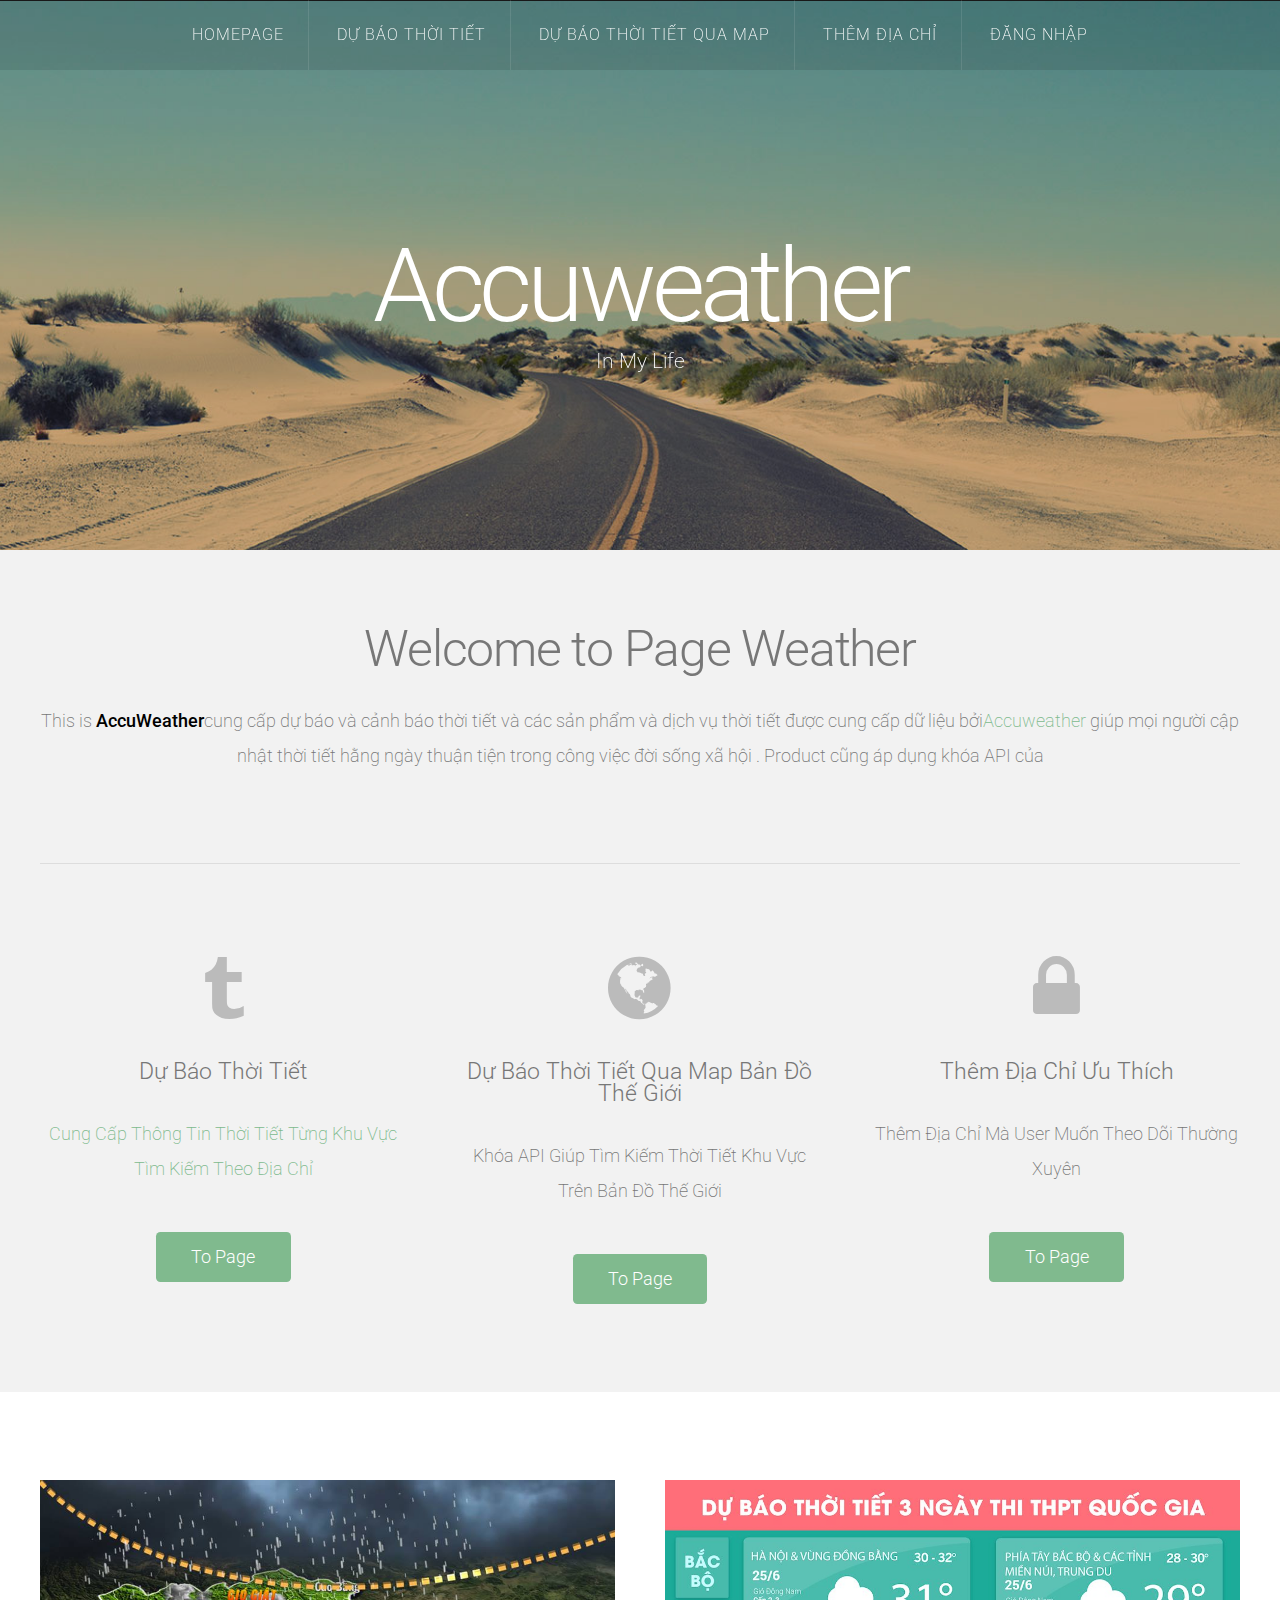
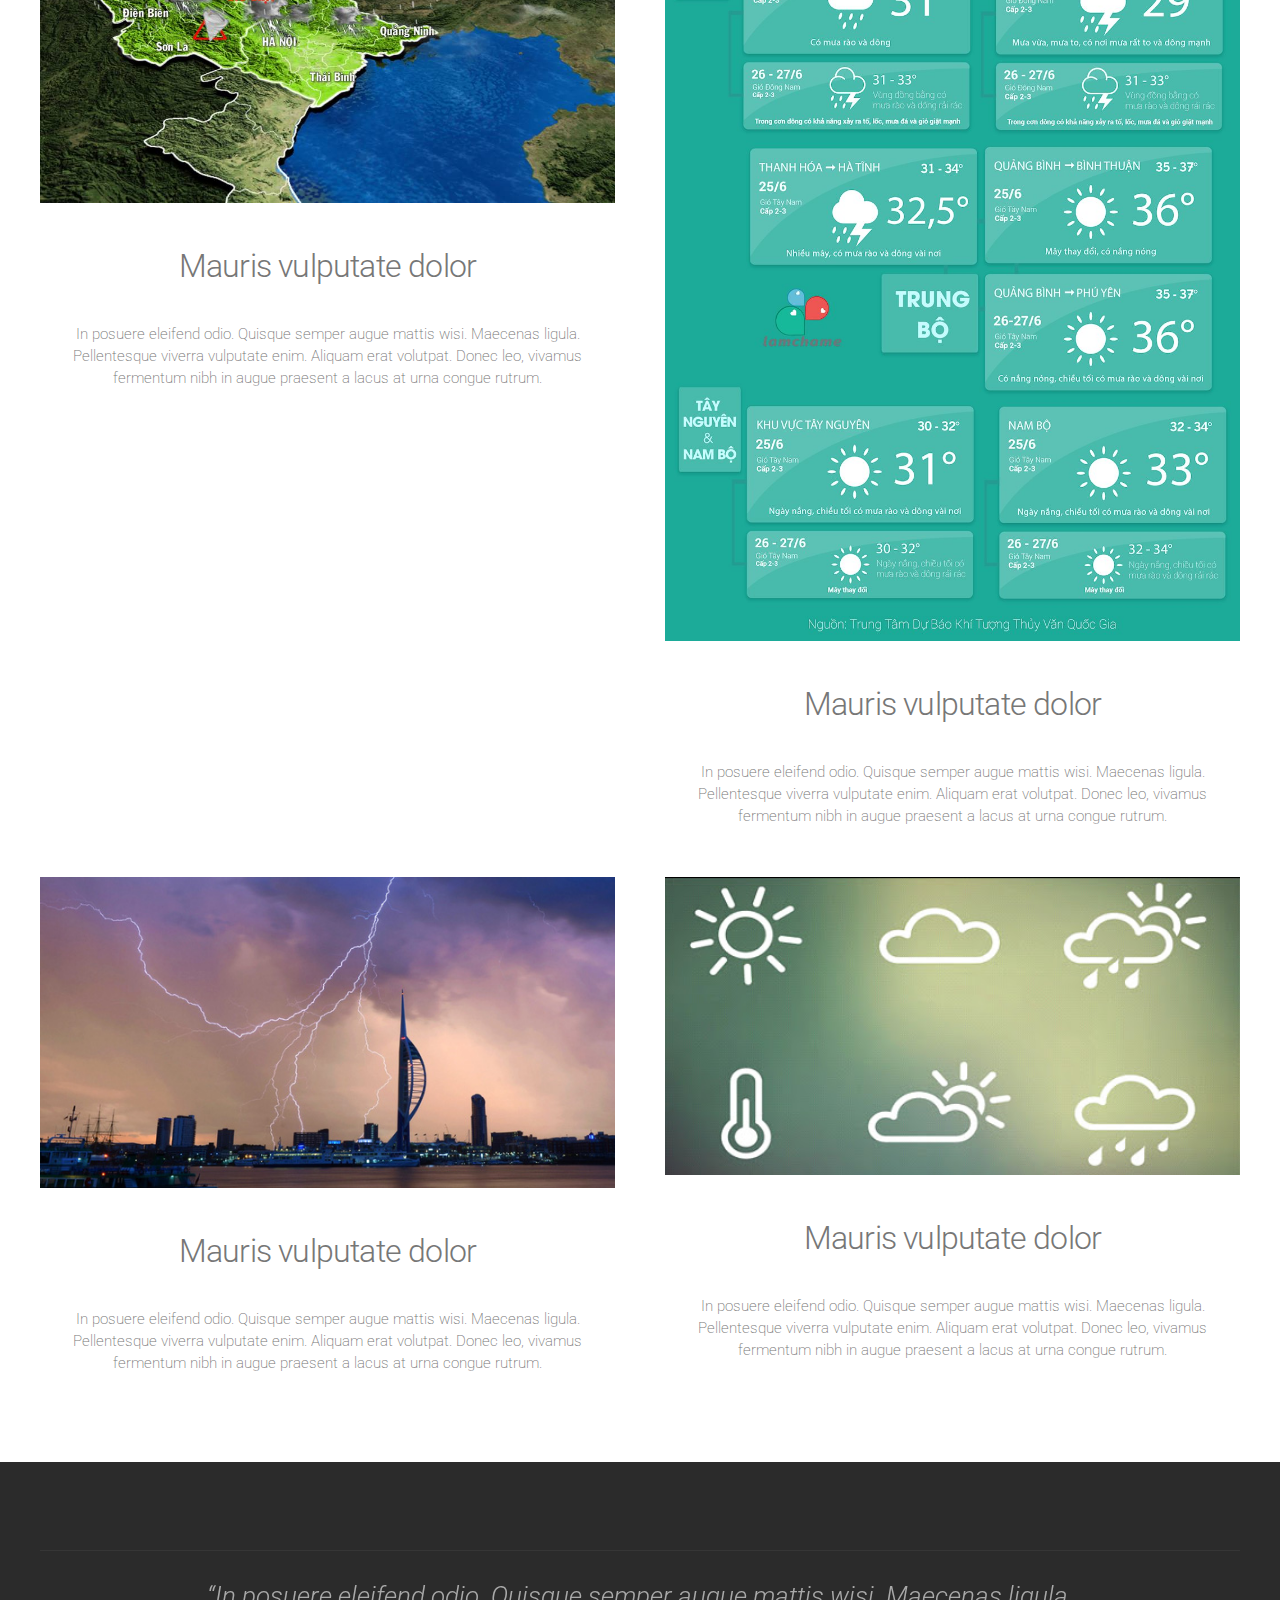
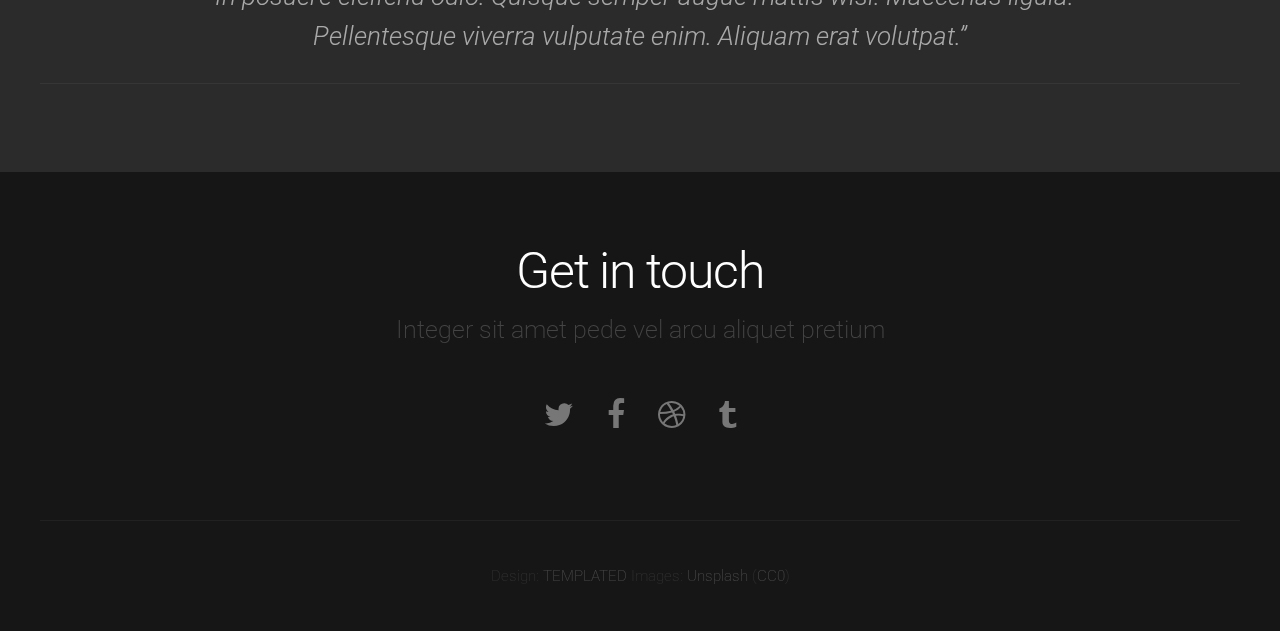
==== index.html @ 0fc31bc3 "first" ====
<!DOCTYPE HTML>
<!--
	Linear by TEMPLATED
    templated.co @templatedco
    Released for free under the Creative Commons Attribution 3.0 license (templated.co/license)
-->
<html>
	<head>
		<title>Linear by TEMPLATED</title>
		<meta http-equiv="content-type" content="text/html; charset=utf-8" />
		<meta name="description" content="" />
		<meta name="keywords" content="" />
		<link href='http://fonts.googleapis.com/css?family=Roboto:400,100,300,700,500,900' rel='stylesheet' type='text/css'>
		<script src="http://ajax.googleapis.com/ajax/libs/jquery/1.11.0/jquery.min.js"></script>
		<script src="js/skel.min.js"></script>
		<script src="js/skel-panels.min.js"></script>
		<script src="js/init.js"></script>
		<noscript>
			<link rel="stylesheet" href="css/skel-noscript.css" />
			<link rel="stylesheet" href="css/style.css" />
			<link rel="stylesheet" href="css/style-desktop.css" />
		</noscript>
	</head>
	<body class="homepage">

	<!-- Header -->
		<div id="header">
			<div id="nav-wrapper"> 
				<!-- Nav -->
				<nav id="nav">
					<ul>
						<li class="active"><a href="index.html">Homepage</a></li>
						<li><a href="NietDoHienTai.html">Dự Báo Thời Tiết</a></li>
						<li><a href="Map.html">Dự Báo Thời Tiết Qua Map</a></li>
						<li><a href="left-sidebar.html">Thêm Địa Chỉ</a></li>
						<li><a href="no-sidebar.html">Đăng Nhập</a></li>
					</ul>
				</nav>
			</div>
			<div class="container"> 
				
				<!-- Logo -->
				<div id="logo">
					<h1><a href="#">Accuweather</a></h1>
					<span class="tag">In My Life</span>
				</div>
			</div>
		</div>

	<!-- Featured -->
		<div id="featured">
			<div class="container">
				<header>
					<h2>Welcome to Page Weather</h2>
				</header>
				<p>This is <strong>AccuWeather</strong>cung cấp dự báo và cảnh báo thời tiết và các sản phẩm và dịch vụ thời tiết được cung cấp dữ liệu bởi<a href="https://www.accuweather.com/" target="_blank">Accuweather</a> giúp mọi người cập nhật thời tiết hằng ngày thuận tiện trong công việc đời sống xã hội . Product cũng áp dụng khóa API của <a href="https://openweathermap.org/" target="_blank"></p>
				<hr />
				<div class="row">
					<section class="4u">
						<span class="pennant"><span class="fa fa-tumblr"></span></span>
						<h3>Dự Báo Thời Tiết</h3>
						<p>Cung Cấp Thông Tin Thời Tiết Từng Khu Vực Tìm Kiếm Theo Địa Chỉ</p>
						<a href="#" class="button button-style1">To Page</a>
					</section>
					<section class="4u">
						<span class="pennant"><span class="fa fa-globe"></span></span>
						<h3>Dự Báo Thời Tiết Qua Map Bản Đồ Thế Giới</h3>
						<p>Khóa API Giúp Tìm Kiếm Thời Tiết Khu Vực Trên Bản Đồ Thế Giới</p>
						<a href="#" class="button button-style1">To Page</a>
					</section>
					<section class="4u">
						<span class="pennant"><span class="fa fa-lock"></span></span>
						<h3>Thêm Địa Chỉ Ưu Thích</h3>
						<p>Thêm Địa Chỉ Mà User Muốn Theo Dõi Thường Xuyên</p>
						<a href="#" class="button button-style1">To Page</a>
					</section>
				</div>
			</div>
		</div>

	<!-- Main -->
		<div id="main">
			<div id="content" class="container">

				<div class="row">
					<section class="6u">
						<a href="#" class="image full"><img src="images/6266_thoi_tiet.jpg" alt=""></a>
						<header>
							<h2>Mauris vulputate dolor</h2>
						</header>
						<p>In posuere eleifend odio. Quisque semper augue mattis wisi. Maecenas ligula. Pellentesque viverra vulputate enim. Aliquam erat volutpat. Donec leo, vivamus fermentum nibh in augue praesent a lacus at urna congue rutrum.</p>
					</section>				
					<section class="6u">
						<a href="#" class="image full"><img src="images/file-design-01(1).png" alt=""></a>
						<header>
							<h2>Mauris vulputate dolor</h2>
						</header>
						<p>In posuere eleifend odio. Quisque semper augue mattis wisi. Maecenas ligula. Pellentesque viverra vulputate enim. Aliquam erat volutpat. Donec leo, vivamus fermentum nibh in augue praesent a lacus at urna congue rutrum.</p>
					</section>				
				</div>

				<div class="row">
					<section class="6u">
						<a href="#" class="image full"><img src="images/set-1504670239339.jpg" alt=""></a>
						<header>
							<h2>Mauris vulputate dolor</h2>
						</header>
						<p>In posuere eleifend odio. Quisque semper augue mattis wisi. Maecenas ligula. Pellentesque viverra vulputate enim. Aliquam erat volutpat. Donec leo, vivamus fermentum nibh in augue praesent a lacus at urna congue rutrum.</p>
					</section>				
					<section class="6u">
						<a href="#" class="image full"><img src="images/unnamed.jpg" alt=""></a>
						<header>
							<h2>Mauris vulputate dolor</h2>
						</header>
						<p>In posuere eleifend odio. Quisque semper augue mattis wisi. Maecenas ligula. Pellentesque viverra vulputate enim. Aliquam erat volutpat. Donec leo, vivamus fermentum nibh in augue praesent a lacus at urna congue rutrum.</p>
					</section>				
				</div>
			
			</div>
		</div>

	<!-- Tweet -->
		<div id="tweet">
			<div class="container">
				<section>
					<blockquote>&ldquo;In posuere eleifend odio. Quisque semper augue mattis wisi. Maecenas ligula. Pellentesque viverra vulputate enim. Aliquam erat volutpat.&rdquo;</blockquote>
				</section>
			</div>
		</div>

	<!-- Footer -->
		<div id="footer">
			<div class="container">
				<section>
					<header>
						<h2>Get in touch</h2>
						<span class="byline">Integer sit amet pede vel arcu aliquet pretium</span>
					</header>
					<ul class="contact">
						<li><a href="#" class="fa fa-twitter"><span>Twitter</span></a></li>
						<li class="active"><a href="#" class="fa fa-facebook"><span>Facebook</span></a></li>
						<li><a href="#" class="fa fa-dribbble"><span>Pinterest</span></a></li>
						<li><a href="#" class="fa fa-tumblr"><span>Google+</span></a></li>
					</ul>
				</section>
			</div>
		</div>

	<!-- Copyright -->
		<div id="copyright">
			<div class="container">
				Design: <a href="http://templated.co">TEMPLATED</a> Images: <a href="http://unsplash.com">Unsplash</a> (<a href="http://unsplash.com/cc0">CC0</a>)
			</div>
		</div>

	</body>
</html>
---- css/skel-noscript.css ----
/* Resets (http://meyerweb.com/eric/tools/css/reset/ | v2.0 | 20110126 | License: none (public domain)) */

	html,body,div,span,applet,object,iframe,h1,h2,h3,h4,h5,h6,p,blockquote,pre,a,abbr,acronym,address,big,cite,code,del,dfn,em,img,ins,kbd,q,s,samp,small,strike,strong,sub,sup,tt,var,b,u,i,center,dl,dt,dd,ol,ul,li,fieldset,form,label,legend,table,caption,tbody,tfoot,thead,tr,th,td,article,aside,canvas,details,embed,figure,figcaption,footer,header,hgroup,menu,nav,output,ruby,section,summary,time,mark,audio,video{margin:0;padding:0;border:0;font-size:100%;font:inherit;vertical-align:baseline;}article,aside,details,figcaption,figure,footer,header,hgroup,menu,nav,section{display:block;}body{line-height:1;}ol,ul{list-style:none;}blockquote,q{quotes:none;}blockquote:before,blockquote:after,q:before,q:after{content:'';content:none;}table{border-collapse:collapse;border-spacing:0;}body{-webkit-text-size-adjust:none}

/* Box Model */

	*, *:before, *:after {
		-moz-box-sizing: border-box;
		-webkit-box-sizing: border-box;
		-o-box-sizing: border-box;
		-ms-box-sizing: border-box;
		box-sizing: border-box;
	}

/* Container */

	body {
		min-width: 1200px;
	}

	.container {
		width: 1200px;
		margin-left: auto;
		margin-right: auto;
	}

	/* Modifiers */
	
		.container.small {
			width: 900px;
		}

		.container.big {
			width: 100%;
			max-width: 1500px;
			min-width: 1200px;
		}

/* Grid */

	/* Cells */

		.\31 2u { width: 100% }
		.\31 1u { width: 91.6666666667% }
		.\31 0u { width: 83.3333333333% }
		.\39 u { width: 75% }
		.\38 u { width: 66.6666666667% }
		.\37 u { width: 58.3333333333% }
		.\36 u { width: 50% }
		.\35 u { width: 41.6666666667% }
		.\34 u { width: 33.3333333333% }
		.\33 u { width: 25% }
		.\32 u { width: 16.6666666667% }
		.\31 u { width: 8.3333333333% }
		.\-11u { margin-left: 91.6666666667% }
		.\-10u { margin-left: 83.3333333333% }
		.\-9u { margin-left: 75% }
		.\-8u { margin-left: 66.6666666667% }
		.\-7u { margin-left: 58.3333333333% }
		.\-6u { margin-left: 50% }
		.\-5u { margin-left: 41.6666666667% }
		.\-4u { margin-left: 33.3333333333% }
		.\-3u { margin-left: 25% }
		.\-2u { margin-left: 16.6666666667% }
		.\-1u { margin-left: 8.3333333333% }

		.row > * {
			padding: 50px 0 0 50px;
			float: left;
			-moz-box-sizing: border-box;
			-webkit-box-sizing: border-box;
			-o-box-sizing: border-box;
			-ms-box-sizing: border-box;
			box-sizing: border-box;
		}

		.row + .row > * {
			padding-top: 50px;
		}

		.row {
			margin-left: -50px;
		}

	/* Rows */

		.row:after {
			content: '';
			display: block;
			clear: both;
			height: 0;
		}

		.row:first-child > * {
			padding-top: 0;
		}

		.row > * {
			padding-top: 0;
		}

		/* Modifiers */

			/* Flush */

				.row.flush {
					margin-left: 0;
				}

				.row.flush > * {
					padding: 0 !important;
				}

			/* Quarter */

				.row.quarter > * {
					padding: 12.5px 0 0 12.5px;
				}

				.row.quarter + .row.quarter > * {
					padding-top: 12.5px;
				}

				.row.quarter {
					margin-left: -12.5px;
				}

			/* Half */

				.row.half > * {
					padding: 25px 0 0 25px;
				}

				.row.half + .row.half > * {
					padding-top: 25px;
				}

				.row.half {
					margin-left: -25px;
				}

			/* One and (a) Half */

				.row.oneandhalf > * {
					padding: 75px 0 0 75px;
				}

				.row.oneandhalf + .row.oneandhalf > * {
					padding-top: 75px;
				}

				.row.oneandhalf {
					margin-left: -75px;
				}

			/* Double */

				.row.double > * {
					padding: 100px 0 0 100px;
				}

				.row.double + .row.double > * {
					padding-top: 100px;
				}

				.row.double {
					margin-left: -100px;
				}
---- css/style.css ----
/*
	Linear by TEMPLATED
    templated.co @templatedco
    Released for free under the Creative Commons Attribution 3.0 license (templated.co/license)
*/

@charset 'UTF-8';

@font-face{font-family:'FontAwesome';src:url('font/fontawesome-webfont.eot?v=4.0.1');src:url('font/fontawesome-webfont.eot?#iefix&v=4.0.1') format('embedded-opentype'),url('font/fontawesome-webfont.woff?v=4.0.1') format('woff'),url('font/fontawesome-webfont.ttf?v=4.0.1') format('truetype'),url('font/fontawesome-webfont.svg?v=4.0.1#fontawesomeregular') format('svg');font-weight:normal;font-style:normal}

/*********************************************************************************/
/* Basic                                                                         */
/*********************************************************************************/

	body
	{
		margin: 0;
		padding: 0;
		background: #161616;
	}

	body,input,textarea,select
	{
		font-family: 'Roboto', sans-serif;
		font-size: 11pt;
		font-weight: 200;
		line-height: 1.5em;
		color: #777;
	}

	h1,h2,h3,h4,h5,h6
	{
		font-weight: 300;
		color: #777;
	}
	
		h2
		{
			letter-spacing: -0.025em;
		}
	
		h1 a, h2 a, h3 a, h4 a, h5 a, h6 a
		{
			color: inherit;
			text-decoration: none;
		}
		
	strong, b
	{
		font-weight: 500;
		color: #000000;
	}
	
	em, i
	{
		font-style: italic;
	}

	a
	{
		text-decoration: none;
		color: #80BA8E;
	}
	
	a:hover
	{
		text-decoration: underline;
	}

	sub
	{
		position: relative;
		top: 0.5em;
		font-size: 0.8em;
	}
	
	sup
	{
		position: relative;
		top: -0.5em;
		font-size: 0.8em;
	}
	
	hr
	{
		border: 0;
		border-top: solid 1px #ddd;
		margin: 6em 0 0 0;
		padding: 6em 0 0 0;
	}
	
	blockquote
	{
		border-left: solid 0.5em #ddd;
		padding: 1em 0 1em 2em;
		font-style: italic;
	}
	
	p, ul, ol, dl, table
	{
		margin-bottom: 1em;
	}

	header
	{
		margin-bottom: 1.6em;
	}
	
		header h2
		{

		}

		header .byline
		{
			display: block;
			margin: 1.5em 0 0 0;
			padding: 0 0 0.5em 0;
		}
		
	footer
	{
		margin-top: 1em;
	}

	br.clear
	{
		clear: both;
	}

	.pennant
	{
		color: #bbb;
	}

	/* Sections/Articles */
	
		section,
		article
		{
			margin-bottom: 3em;
		}
		
		section > :last-child,
		article > :last-child
		{
			margin-bottom: 0;
		}

		section:last-child,
		article:last-child
		{
			margin-bottom: 0;
		}

		.row > section,
		.row > article
		{
			margin-bottom: 0;
		}

	/* Images */

		.image
		{
			display: inline-block;
		}
		
			.image img
			{
				display: block;
				width: 100%;
			}

			.image.featured
			{
				display: block;
				width: 100%;
				margin: 0 0 2em 0;
			}
			
			.image.full
			{
				display: block;
				width: 100%;
				margin-bottom: 2em;
			}
			
			.image.left
			{
				float: left;
				margin: 0 2em 2em 0;
			}
			
			.image.centered
			{
				display: block;
				margin: 0 0 2em 0;
			}

				.image.centered img
				{
					margin: 0 auto;
					width: auto;
				}

	/* Lists */

		ul.default
		{
			margin: 0;
			padding: 0em 0em 1.5em 0em;
			list-style: none;
		}
		
			ul.default li
			{
				padding: 0.60em 0em;
				font-size: 0.95em;
				border-top: 1px solid;
				border-color: rgba(0,0,0,.1);
			}		
		
			ul.default li:first-child
			{
				padding-top: 0;
				border-top: none;
			}
	
			ul.default {
			}
		
		ul.style li {
			margin: 0;
			padding: 2em 0em 1.5em 0em;
			border-top: 1px solid;
			border-color: rgba(0,0,0,.1);
		}
		
		ul.style li:first-child
		{
			padding-top: 0;
			border-top: none;
		}
		
		ul.style img {
			float: left;
			margin-right: 20px;
		}
		
		ul.style a {
			color: #434343;
		}
		
		ul.style .posted {
			padding: 0em 0em 1em 0em;
			letter-spacing: 1px;
			text-transform: uppercase;
			font-size: 8pt;
			color: #A2A2A2;
		}
		
		ul.style .first {
			padding-top: 0px;
			border-top: none;
		}
							

	/* Buttons */
		
	.button
	{
		position: relative;
		display: inline-block;
		background: #80BA8E;
		padding: 0.8em 2em;
		text-decoration: none !important;
		font-size: 1.2em;
		font-weight: 300;
		color: #FFF !important;
		-moz-transition: color 0.35s ease-in-out, background-color 0.35s ease-in-out;
		-webkit-transition: color 0.35s ease-in-out, background-color 0.35s ease-in-out;
		-o-transition: color 0.35s ease-in-out, background-color 0.35s ease-in-out;
		-ms-transition: color 0.35s ease-in-out, background-color 0.35s ease-in-out;
		transition: color 0.35s ease-in-out, background-color 0.35s ease-in-out;
		text-align: center;
		border-radius: 0.25em;
	}

	.button:hover
	{
		background: #70AA7E;
		color: #FFF !important;
	}

/*********************************************************************************/
/* Icons                                                                         */
/* Powered by Font Awesome by Dave Gandy | http://fontawesome.io                 */
/* Licensed under the SIL OFL 1.1 (font), MIT (CSS)                              */
/*********************************************************************************/

	.fa
	{
		text-decoration: none;
	}

		.fa.solo
		{
		}
		
			.fa.solo span
			{
				display: none;
			}

		.fa:before
		{
			display:inline-block;
			font-family: FontAwesome;
			font-size: 1.25em;
			text-decoration: none;
			font-style: normal;
			font-weight: normal;
			line-height: 1;
			-webkit-font-smoothing:antialiased;
			-moz-osx-font-smoothing:grayscale;
		}

		.fa-lg{font-size:1.3333333333333333em;line-height:.75em;vertical-align:-15%}
		.fa-2x{font-size:2em}
		.fa-3x{font-size:3em}
		.fa-4x{font-size:4em}
		.fa-5x{font-size:5em}
		.fa-fw{width:1.2857142857142858em;text-align:center}
		.fa-ul{padding-left:0;margin-left:2.142857142857143em;list-style-type:none}.fa-ul>li{position:relative}
		.fa-li{position:absolute;left:-2.142857142857143em;width:2.142857142857143em;top:.14285714285714285em;text-align:center}.fa-li.fa-lg{left:-1.8571428571428572em}
		.fa-border{padding:.2em .25em .15em;border:solid .08em #eee;border-radius:.1em}
		.pull-right{float:right}
		.pull-left{float:left}
		.fa.pull-left{margin-right:.3em}
		.fa.pull-right{margin-left:.3em}
		.fa-spin{-webkit-animation:spin 2s infinite linear;-moz-animation:spin 2s infinite linear;-o-animation:spin 2s infinite linear;animation:spin 2s infinite linear}
		@-moz-keyframes spin{0%{-moz-transform:rotate(0deg)} 100%{-moz-transform:rotate(359deg)}}@-webkit-keyframes spin{0%{-webkit-transform:rotate(0deg)} 100%{-webkit-transform:rotate(359deg)}}@-o-keyframes spin{0%{-o-transform:rotate(0deg)} 100%{-o-transform:rotate(359deg)}}@-ms-keyframes spin{0%{-ms-transform:rotate(0deg)} 100%{-ms-transform:rotate(359deg)}}@keyframes spin{0%{transform:rotate(0deg)} 100%{transform:rotate(359deg)}}.fa-rotate-90{filter:progid:DXImageTransform.Microsoft.BasicImage(rotation=1);-webkit-transform:rotate(90deg);-moz-transform:rotate(90deg);-ms-transform:rotate(90deg);-o-transform:rotate(90deg);transform:rotate(90deg)}
		.fa-rotate-180{filter:progid:DXImageTransform.Microsoft.BasicImage(rotation=2);-webkit-transform:rotate(180deg);-moz-transform:rotate(180deg);-ms-transform:rotate(180deg);-o-transform:rotate(180deg);transform:rotate(180deg)}
		.fa-rotate-270{filter:progid:DXImageTransform.Microsoft.BasicImage(rotation=3);-webkit-transform:rotate(270deg);-moz-transform:rotate(270deg);-ms-transform:rotate(270deg);-o-transform:rotate(270deg);transform:rotate(270deg)}
		.fa-flip-horizontal{filter:progid:DXImageTransform.Microsoft.BasicImage(rotation=0, mirror=1);-webkit-transform:scale(-1, 1);-moz-transform:scale(-1, 1);-ms-transform:scale(-1, 1);-o-transform:scale(-1, 1);transform:scale(-1, 1)}
		.fa-flip-vertical{filter:progid:DXImageTransform.Microsoft.BasicImage(rotation=2, mirror=1);-webkit-transform:scale(1, -1);-moz-transform:scale(1, -1);-ms-transform:scale(1, -1);-o-transform:scale(1, -1);transform:scale(1, -1)}
		.fa-stack{position:relative;display:inline-block;width:2em;height:2em;line-height:2em;vertical-align:middle}
		.fa-stack-1x,.fa-stack-2x{position:absolute;left:0;width:100%;text-align:center}
		.fa-stack-1x{line-height:inherit}
		.fa-stack-2x{font-size:2em}
		.fa-inverse{color:#fff}
		.fa-glass:before{content:"\f000"}
		.fa-music:before{content:"\f001"}
		.fa-search:before{content:"\f002"}
		.fa-envelope-o:before{content:"\f003"}
		.fa-heart:before{content:"\f004"}
		.fa-star:before{content:"\f005"}
		.fa-star-o:before{content:"\f006"}
		.fa-user:before{content:"\f007"}
		.fa-film:before{content:"\f008"}
		.fa-th-large:before{content:"\f009"}
		.fa-th:before{content:"\f00a"}
		.fa-th-list:before{content:"\f00b"}
		.fa-check:before{content:"\f00c"}
		.fa-times:before{content:"\f00d"}
		.fa-search-plus:before{content:"\f00e"}
		.fa-search-minus:before{content:"\f010"}
		.fa-power-off:before{content:"\f011"}
		.fa-signal:before{content:"\f012"}
		.fa-gear:before,.fa-cog:before{content:"\f013"}
		.fa-trash-o:before{content:"\f014"}
		.fa-home:before{content:"\f015"}
		.fa-file-o:before{content:"\f016"}
		.fa-clock-o:before{content:"\f017"}
		.fa-road:before{content:"\f018"}
		.fa-download:before{content:"\f019"}
		.fa-arrow-circle-o-down:before{content:"\f01a"}
		.fa-arrow-circle-o-up:before{content:"\f01b"}
		.fa-inbox:before{content:"\f01c"}
		.fa-play-circle-o:before{content:"\f01d"}
		.fa-rotate-right:before,.fa-repeat:before{content:"\f01e"}
		.fa-refresh:before{content:"\f021"}
		.fa-list-alt:before{content:"\f022"}
		.fa-lock:before{content:"\f023"}
		.fa-flag:before{content:"\f024"}
		.fa-headphones:before{content:"\f025"}
		.fa-volume-off:before{content:"\f026"}
		.fa-volume-down:before{content:"\f027"}
		.fa-volume-up:before{content:"\f028"}
		.fa-qrcode:before{content:"\f029"}
		.fa-barcode:before{content:"\f02a"}
		.fa-tag:before{content:"\f02b"}
		.fa-tags:before{content:"\f02c"}
		.fa-book:before{content:"\f02d"}
		.fa-bookmark:before{content:"\f02e"}
		.fa-print:before{content:"\f02f"}
		.fa-camera:before{content:"\f030"}
		.fa-font:before{content:"\f031"}
		.fa-bold:before{content:"\f032"}
		.fa-italic:before{content:"\f033"}
		.fa-text-height:before{content:"\f034"}
		.fa-text-width:before{content:"\f035"}
		.fa-align-left:before{content:"\f036"}
		.fa-align-center:before{content:"\f037"}
		.fa-align-right:before{content:"\f038"}
		.fa-align-justify:before{content:"\f039"}
		.fa-list:before{content:"\f03a"}
		.fa-dedent:before,.fa-outdent:before{content:"\f03b"}
		.fa-indent:before{content:"\f03c"}
		.fa-video-camera:before{content:"\f03d"}
		.fa-picture-o:before{content:"\f03e"}
		.fa-pencil:before{content:"\f040"}
		.fa-map-marker:before{content:"\f041"}
		.fa-adjust:before{content:"\f042"}
		.fa-tint:before{content:"\f043"}
		.fa-edit:before,.fa-pencil-square-o:before{content:"\f044"}
		.fa-share-square-o:before{content:"\f045"}
		.fa-check-square-o:before{content:"\f046"}
		.fa-move:before{content:"\f047"}
		.fa-step-backward:before{content:"\f048"}
		.fa-fast-backward:before{content:"\f049"}
		.fa-backward:before{content:"\f04a"}
		.fa-play:before{content:"\f04b"}
		.fa-pause:before{content:"\f04c"}
		.fa-stop:before{content:"\f04d"}
		.fa-forward:before{content:"\f04e"}
		.fa-fast-forward:before{content:"\f050"}
		.fa-step-forward:before{content:"\f051"}
		.fa-eject:before{content:"\f052"}
		.fa-chevron-left:before{content:"\f053"}
		.fa-chevron-right:before{content:"\f054"}
		.fa-plus-circle:before{content:"\f055"}
		.fa-minus-circle:before{content:"\f056"}
		.fa-times-circle:before{content:"\f057"}
		.fa-check-circle:before{content:"\f058"}
		.fa-question-circle:before{content:"\f059"}
		.fa-info-circle:before{content:"\f05a"}
		.fa-crosshairs:before{content:"\f05b"}
		.fa-times-circle-o:before{content:"\f05c"}
		.fa-check-circle-o:before{content:"\f05d"}
		.fa-ban:before{content:"\f05e"}
		.fa-arrow-left:before{content:"\f060"}
		.fa-arrow-right:before{content:"\f061"}
		.fa-arrow-up:before{content:"\f062"}
		.fa-arrow-down:before{content:"\f063"}
		.fa-mail-forward:before,.fa-share:before{content:"\f064"}
		.fa-resize-full:before{content:"\f065"}
		.fa-resize-small:before{content:"\f066"}
		.fa-plus:before{content:"\f067"}
		.fa-minus:before{content:"\f068"}
		.fa-asterisk:before{content:"\f069"}
		.fa-exclamation-circle:before{content:"\f06a"}
		.fa-gift:before{content:"\f06b"}
		.fa-leaf:before{content:"\f06c"}
		.fa-fire:before{content:"\f06d"}
		.fa-eye:before{content:"\f06e"}
		.fa-eye-slash:before{content:"\f070"}
		.fa-warning:before,.fa-exclamation-triangle:before{content:"\f071"}
		.fa-plane:before{content:"\f072"}
		.fa-calendar:before{content:"\f073"}
		.fa-random:before{content:"\f074"}
		.fa-comment:before{content:"\f075"}
		.fa-magnet:before{content:"\f076"}
		.fa-chevron-up:before{content:"\f077"}
		.fa-chevron-down:before{content:"\f078"}
		.fa-retweet:before{content:"\f079"}
		.fa-shopping-cart:before{content:"\f07a"}
		.fa-folder:before{content:"\f07b"}
		.fa-folder-open:before{content:"\f07c"}
		.fa-resize-vertical:before{content:"\f07d"}
		.fa-resize-horizontal:before{content:"\f07e"}
		.fa-bar-chart-o:before{content:"\f080"}
		.fa-twitter-square:before{content:"\f081"}
		.fa-facebook-square:before{content:"\f082"}
		.fa-camera-retro:before{content:"\f083"}
		.fa-key:before{content:"\f084"}
		.fa-gears:before,.fa-cogs:before{content:"\f085"}
		.fa-comments:before{content:"\f086"}
		.fa-thumbs-o-up:before{content:"\f087"}
		.fa-thumbs-o-down:before{content:"\f088"}
		.fa-star-half:before{content:"\f089"}
		.fa-heart-o:before{content:"\f08a"}
		.fa-sign-out:before{content:"\f08b"}
		.fa-linkedin-square:before{content:"\f08c"}
		.fa-thumb-tack:before{content:"\f08d"}
		.fa-external-link:before{content:"\f08e"}
		.fa-sign-in:before{content:"\f090"}
		.fa-trophy:before{content:"\f091"}
		.fa-github-square:before{content:"\f092"}
		.fa-upload:before{content:"\f093"}
		.fa-lemon-o:before{content:"\f094"}
		.fa-phone:before{content:"\f095"}
		.fa-square-o:before{content:"\f096"}
		.fa-bookmark-o:before{content:"\f097"}
		.fa-phone-square:before{content:"\f098"}
		.fa-twitter:before{content:"\f099"}
		.fa-facebook:before{content:"\f09a"}
		.fa-github:before{content:"\f09b"}
		.fa-unlock:before{content:"\f09c"}
		.fa-credit-card:before{content:"\f09d"}
		.fa-rss:before{content:"\f09e"}
		.fa-hdd-o:before{content:"\f0a0"}
		.fa-bullhorn:before{content:"\f0a1"}
		.fa-bell:before{content:"\f0f3"}
		.fa-certificate:before{content:"\f0a3"}
		.fa-hand-o-right:before{content:"\f0a4"}
		.fa-hand-o-left:before{content:"\f0a5"}
		.fa-hand-o-up:before{content:"\f0a6"}
		.fa-hand-o-down:before{content:"\f0a7"}
		.fa-arrow-circle-left:before{content:"\f0a8"}
		.fa-arrow-circle-right:before{content:"\f0a9"}
		.fa-arrow-circle-up:before{content:"\f0aa"}
		.fa-arrow-circle-down:before{content:"\f0ab"}
		.fa-globe:before{content:"\f0ac"}
		.fa-wrench:before{content:"\f0ad"}
		.fa-tasks:before{content:"\f0ae"}
		.fa-filter:before{content:"\f0b0"}
		.fa-briefcase:before{content:"\f0b1"}
		.fa-fullscreen:before{content:"\f0b2"}
		.fa-group:before{content:"\f0c0"}
		.fa-chain:before,.fa-link:before{content:"\f0c1"}
		.fa-cloud:before{content:"\f0c2"}
		.fa-flask:before{content:"\f0c3"}
		.fa-cut:before,.fa-scissors:before{content:"\f0c4"}
		.fa-copy:before,.fa-files-o:before{content:"\f0c5"}
		.fa-paperclip:before{content:"\f0c6"}
		.fa-save:before,.fa-floppy-o:before{content:"\f0c7"}
		.fa-square:before{content:"\f0c8"}
		.fa-reorder:before{content:"\f0c9"}
		.fa-list-ul:before{content:"\f0ca"}
		.fa-list-ol:before{content:"\f0cb"}
		.fa-strikethrough:before{content:"\f0cc"}
		.fa-underline:before{content:"\f0cd"}
		.fa-table:before{content:"\f0ce"}
		.fa-magic:before{content:"\f0d0"}
		.fa-truck:before{content:"\f0d1"}
		.fa-pinterest:before{content:"\f0d2"}
		.fa-pinterest-square:before{content:"\f0d3"}
		.fa-google-plus-square:before{content:"\f0d4"}
		.fa-google-plus:before{content:"\f0d5"}
		.fa-money:before{content:"\f0d6"}
		.fa-caret-down:before{content:"\f0d7"}
		.fa-caret-up:before{content:"\f0d8"}
		.fa-caret-left:before{content:"\f0d9"}
		.fa-caret-right:before{content:"\f0da"}
		.fa-columns:before{content:"\f0db"}
		.fa-unsorted:before,.fa-sort:before{content:"\f0dc"}
		.fa-sort-down:before,.fa-sort-asc:before{content:"\f0dd"}
		.fa-sort-up:before,.fa-sort-desc:before{content:"\f0de"}
		.fa-envelope:before{content:"\f0e0"}
		.fa-linkedin:before{content:"\f0e1"}
		.fa-rotate-left:before,.fa-undo:before{content:"\f0e2"}
		.fa-legal:before,.fa-gavel:before{content:"\f0e3"}
		.fa-dashboard:before,.fa-tachometer:before{content:"\f0e4"}
		.fa-comment-o:before{content:"\f0e5"}
		.fa-comments-o:before{content:"\f0e6"}
		.fa-flash:before,.fa-bolt:before{content:"\f0e7"}
		.fa-sitemap:before{content:"\f0e8"}
		.fa-umbrella:before{content:"\f0e9"}
		.fa-paste:before,.fa-clipboard:before{content:"\f0ea"}
		.fa-lightbulb-o:before{content:"\f0eb"}
		.fa-exchange:before{content:"\f0ec"}
		.fa-cloud-download:before{content:"\f0ed"}
		.fa-cloud-upload:before{content:"\f0ee"}
		.fa-user-md:before{content:"\f0f0"}
		.fa-stethoscope:before{content:"\f0f1"}
		.fa-suitcase:before{content:"\f0f2"}
		.fa-bell-o:before{content:"\f0a2"}
		.fa-coffee:before{content:"\f0f4"}
		.fa-cutlery:before{content:"\f0f5"}
		.fa-file-text-o:before{content:"\f0f6"}
		.fa-building:before{content:"\f0f7"}
		.fa-hospital:before{content:"\f0f8"}
		.fa-ambulance:before{content:"\f0f9"}
		.fa-medkit:before{content:"\f0fa"}
		.fa-fighter-jet:before{content:"\f0fb"}
		.fa-beer:before{content:"\f0fc"}
		.fa-h-square:before{content:"\f0fd"}
		.fa-plus-square:before{content:"\f0fe"}
		.fa-angle-double-left:before{content:"\f100"}
		.fa-angle-double-right:before{content:"\f101"}
		.fa-angle-double-up:before{content:"\f102"}
		.fa-angle-double-down:before{content:"\f103"}
		.fa-angle-left:before{content:"\f104"}
		.fa-angle-right:before{content:"\f105"}
		.fa-angle-up:before{content:"\f106"}
		.fa-angle-down:before{content:"\f107"}
		.fa-desktop:before{content:"\f108"}
		.fa-laptop:before{content:"\f109"}
		.fa-tablet:before{content:"\f10a"}
		.fa-mobile-phone:before,.fa-mobile:before{content:"\f10b"}
		.fa-circle-o:before{content:"\f10c"}
		.fa-quote-left:before{content:"\f10d"}
		.fa-quote-right:before{content:"\f10e"}
		.fa-spinner:before{content:"\f110"}
		.fa-circle:before{content:"\f111"}
		.fa-mail-reply:before,.fa-reply:before{content:"\f112"}
		.fa-github-alt:before{content:"\f113"}
		.fa-folder-o:before{content:"\f114"}
		.fa-folder-open-o:before{content:"\f115"}
		.fa-expand-o:before{content:"\f116"}
		.fa-collapse-o:before{content:"\f117"}
		.fa-smile-o:before{content:"\f118"}
		.fa-frown-o:before{content:"\f119"}
		.fa-meh-o:before{content:"\f11a"}
		.fa-gamepad:before{content:"\f11b"}
		.fa-keyboard-o:before{content:"\f11c"}
		.fa-flag-o:before{content:"\f11d"}
		.fa-flag-checkered:before{content:"\f11e"}
		.fa-terminal:before{content:"\f120"}
		.fa-code:before{content:"\f121"}
		.fa-reply-all:before{content:"\f122"}
		.fa-mail-reply-all:before{content:"\f122"}
		.fa-star-half-empty:before,.fa-star-half-full:before,.fa-star-half-o:before{content:"\f123"}
		.fa-location-arrow:before{content:"\f124"}
		.fa-crop:before{content:"\f125"}
		.fa-code-fork:before{content:"\f126"}
		.fa-unlink:before,.fa-chain-broken:before{content:"\f127"}
		.fa-question:before{content:"\f128"}
		.fa-info:before{content:"\f129"}
		.fa-exclamation:before{content:"\f12a"}
		.fa-superscript:before{content:"\f12b"}
		.fa-subscript:before{content:"\f12c"}
		.fa-eraser:before{content:"\f12d"}
		.fa-puzzle-piece:before{content:"\f12e"}
		.fa-microphone:before{content:"\f130"}
		.fa-microphone-slash:before{content:"\f131"}
		.fa-shield:before{content:"\f132"}
		.fa-calendar-o:before{content:"\f133"}
		.fa-fire-extinguisher:before{content:"\f134"}
		.fa-rocket:before{content:"\f135"}
		.fa-maxcdn:before{content:"\f136"}
		.fa-chevron-circle-left:before{content:"\f137"}
		.fa-chevron-circle-right:before{content:"\f138"}
		.fa-chevron-circle-up:before{content:"\f139"}
		.fa-chevron-circle-down:before{content:"\f13a"}
		.fa-html5:before{content:"\f13b"}
		.fa-css3:before{content:"\f13c"}
		.fa-anchor:before{content:"\f13d"}
		.fa-unlock-o:before{content:"\f13e"}
		.fa-bullseye:before{content:"\f140"}
		.fa-ellipsis-horizontal:before{content:"\f141"}
		.fa-ellipsis-vertical:before{content:"\f142"}
		.fa-rss-square:before{content:"\f143"}
		.fa-play-circle:before{content:"\f144"}
		.fa-ticket:before{content:"\f145"}
		.fa-minus-square:before{content:"\f146"}
		.fa-minus-square-o:before{content:"\f147"}
		.fa-level-up:before{content:"\f148"}
		.fa-level-down:before{content:"\f149"}
		.fa-check-square:before{content:"\f14a"}
		.fa-pencil-square:before{content:"\f14b"}
		.fa-external-link-square:before{content:"\f14c"}
		.fa-share-square:before{content:"\f14d"}
		.fa-compass:before{content:"\f14e"}
		.fa-toggle-down:before,.fa-caret-square-o-down:before{content:"\f150"}
		.fa-toggle-up:before,.fa-caret-square-o-up:before{content:"\f151"}
		.fa-toggle-right:before,.fa-caret-square-o-right:before{content:"\f152"}
		.fa-euro:before,.fa-eur:before{content:"\f153"}
		.fa-gbp:before{content:"\f154"}
		.fa-dollar:before,.fa-usd:before{content:"\f155"}
		.fa-rupee:before,.fa-inr:before{content:"\f156"}
		.fa-cny:before,.fa-rmb:before,.fa-yen:before,.fa-jpy:before{content:"\f157"}
		.fa-ruble:before,.fa-rouble:before,.fa-rub:before{content:"\f158"}
		.fa-won:before,.fa-krw:before{content:"\f159"}
		.fa-bitcoin:before,.fa-btc:before{content:"\f15a"}
		.fa-file:before{content:"\f15b"}
		.fa-file-text:before{content:"\f15c"}
		.fa-sort-alpha-asc:before{content:"\f15d"}
		.fa-sort-alpha-desc:before{content:"\f15e"}
		.fa-sort-amount-asc:before{content:"\f160"}
		.fa-sort-amount-desc:before{content:"\f161"}
		.fa-sort-numeric-asc:before{content:"\f162"}
		.fa-sort-numeric-desc:before{content:"\f163"}
		.fa-thumbs-up:before{content:"\f164"}
		.fa-thumbs-down:before{content:"\f165"}
		.fa-youtube-square:before{content:"\f166"}
		.fa-youtube:before{content:"\f167"}
		.fa-xing:before{content:"\f168"}
		.fa-xing-square:before{content:"\f169"}
		.fa-youtube-play:before{content:"\f16a"}
		.fa-dropbox:before{content:"\f16b"}
		.fa-stack-overflow:before{content:"\f16c"}
		.fa-instagram:before{content:"\f16d"}
		.fa-flickr:before{content:"\f16e"}
		.fa-adn:before{content:"\f170"}
		.fa-bitbucket:before{content:"\f171"}
		.fa-bitbucket-square:before{content:"\f172"}
		.fa-tumblr:before{content:"\f173"}
		.fa-tumblr-square:before{content:"\f174"}
		.fa-long-arrow-down:before{content:"\f175"}
		.fa-long-arrow-up:before{content:"\f176"}
		.fa-long-arrow-left:before{content:"\f177"}
		.fa-long-arrow-right:before{content:"\f178"}
		.fa-apple:before{content:"\f179"}
		.fa-windows:before{content:"\f17a"}
		.fa-android:before{content:"\f17b"}
		.fa-linux:before{content:"\f17c"}
		.fa-dribbble:before{content:"\f17d"}
		.fa-skype:before{content:"\f17e"}
		.fa-foursquare:before{content:"\f180"}
		.fa-trello:before{content:"\f181"}
		.fa-female:before{content:"\f182"}
		.fa-male:before{content:"\f183"}
		.fa-gittip:before{content:"\f184"}
		.fa-sun-o:before{content:"\f185"}
		.fa-moon-o:before{content:"\f186"}
		.fa-archive:before{content:"\f187"}
		.fa-bug:before{content:"\f188"}
		.fa-vk:before{content:"\f189"}
		.fa-weibo:before{content:"\f18a"}
		.fa-renren:before{content:"\f18b"}
		.fa-pagelines:before{content:"\f18c"}
		.fa-stack-exchange:before{content:"\f18d"}
		.fa-arrow-circle-o-right:before{content:"\f18e"}
		.fa-arrow-circle-o-left:before{content:"\f190"}
		.fa-toggle-left:before,.fa-caret-square-o-left:before{content:"\f191"}
		.fa-dot-circle-o:before{content:"\f192"}
		.fa-wheelchair:before{content:"\f193"}
		.fa-vimeo-square:before{content:"\f194"}
		.fa-turkish-lira:before,.fa-try:before{content:"\f195"}
		.fa-fax:before{content:"\f1ac"}
		.fa-share-alt:before{content:"\f1e0"}
		.fa-cubes:before{content:"\f1b3"}

/*********************************************************************************/
/* Social Icon Styles                                                            */
/*********************************************************************************/

	ul.contact
	{
		padding: 1.5em 0 0 0;
		list-style: none;
		cursor: default;
	}
	
	ul.contact li
	{
		display: inline-block;
		margin: 0 1em;
	}
	
	ul.contact li span
	{
		display: none;
		margin: 0;
		padding: 0;
	}
	
	ul.contact li a
	{
		color: inherit;
		font-size: 1.75em;
		display: inline-block;
		-moz-transition: color 0.35s ease-in-out, background-color 0.35s ease-in-out;
		-webkit-transition: color 0.35s ease-in-out, background-color 0.35s ease-in-out;
		-o-transition: color 0.35s ease-in-out, background-color 0.35s ease-in-out;
		-ms-transition: color 0.35s ease-in-out, background-color 0.35s ease-in-out;
		transition: color 0.35s ease-in-out, background-color 0.35s ease-in-out;
	}
	
	ul.contact li a:hover
	{
		color: #fff;
	}

/*********************************************************************************/
/* Header                                                                        */
/*********************************************************************************/

	#header
	{
		position: relative;
		background: url(../images/header.jpg) no-repeat bottom center;
		background-attachment: fixed;
		background-size: cover;
		text-align: center;
	}
	
		#header:before
		{
			content: '';
			position: absolute;
			left: 0;
			top: 0;
			width: 100%;
			height: 100%;
			background: rgba(64,64,64,0.125);
		}

/*********************************************************************************/
/* Logo                                                                          */
/*********************************************************************************/

	#logo
	{
		position: relative;
		z-index: 1;
	}
	
		#logo h1
		{
			color: #FFF;
		}
	
		#logo a
		{
			display: block;
			text-decoration: none;
			font-weight: 300;
			line-height: 1em;
			font-size: 7em;
			color: #FFF;
			letter-spacing: -0.05em;
			margin: 0 0 0.125em 0;
		}
		
		#logo span
		{
			font-size: 1.4em;
			color: #FFF;
		}
		#logo input{
			border: 1px solid gray;
			color: black;
			font-size: 20px;
			padding: 5px 0 5px 12px;
			width: 50%;
			border-radius: 4px;
			box-shadow: 0 0 6px gray;
			background-image: url(https://encrypted-tbn0.gstatic.com/images?q=tbn%3AANd9GcQCloL8HB6AwSNrMV9q69naBQH83MB0SrWB7g&usqp=CAU);
			background-repeat: no-repeat;
			background-size: 5%;
			background-position: right;
		}

/*********************************************************************************/
/* Nav                                                                           */
/*********************************************************************************/

	#nav
	{
	}

		#nav-wrapper
		{
			background: rgba(0,0,0,.1);
			position: absolute;
			top: 0;
			left: 0;
			width: 100%;
		}
		
		#nav > ul
		{
			margin: 0;
			padding: 0;
			text-align: center;
		}

		#nav > ul > li
		{
			display: inline-block;
			border-right: 1px solid;
			border-color: rgba(255,255,255,.1);
		}
		
			#nav > ul > li:last-child
			{
				padding-right: 0;
				border-right: none;
			}

			#nav > ul > li > a,
			#nav > ul > li > span
			{
				display: inline-block;
				padding: 1.5em 1.5em;
				letter-spacing: 0.06em;
				text-decoration: none;
				text-transform: uppercase;
				font-size: 1.1em;
				outline: 0;
				color: #FFF;
			}

			#nav li.active a
			{
				color: #FFF;
			}

			#nav > ul > li > ul
			{
				display: none;
			}
	
/*********************************************************************************/
/* Main                                                                          */
/*********************************************************************************/

	#main
	{
		position: relative;
		background: #fff;
	}
	
	.homepage #content
	{
		text-align: center;
	}
	
	.homepage #content header h2
	{
	}

	#sidebar h2
	{
		display: block;
		padding-bottom: 0.50em;
	}

/*********************************************************************************/
/* Footer                                                                        */
/*********************************************************************************/
	
	#footer
	{
		position: relative;
		text-align: center;
	}
	
	#footer header h2
	{
		color: #FFF !important;
	}
	
	#footer header .byline
	{
		color: rgba(255,255,255,.2);
	}

/*********************************************************************************/
/* Copyright                                                                     */
/*********************************************************************************/
	
	#copyright
	{
		position: relative;
		text-align: center;
		color: #774535;
	}
	
	#copyright .container
	{
		padding: 3em 0em;
		border-top: 1px solid;
		border-color: rgba(255,255,255,.05);
		color:  rgba(255,255,255,.1);
	}
	
	#copyright a
	{
		text-decoration: none;
		color:  rgba(255,255,255,.2);
	}
	
/*********************************************************************************/
/* Featured                                                                      */
/*********************************************************************************/
	
	#featured
	{
		position: relative;
		background: #f2f2f2;
		text-align: center;
	}
	
	#featured h3
	{
		display: block;
		font-weight: 300;
	}

	#featured .pennant
	{
		font-size: 4em;
	}
	
	#featured .button
	{
		margin-top: 1.5em;
	}

/*********************************************************************************/
/* Tweet                                                                         */
/*********************************************************************************/
	
	#tweet
	{
		position: relative;
		text-align: center;
		background: url(../images/header.jpg) no-repeat center center;
		background-attachment: fixed;
		background-size: cover;
	}

		#tweet:before
		{
			content: '';
			position: absolute;
			left: 0;
			top: 0;
			width: 100%;
			height: 100%;
			background: rgba(64,64,64,0.5);
		}
	
		#tweet section
		{
			border-top: 1px solid;
			border-bottom: 1px solid;
			border-color: rgba(255,255,255,.1);
		}

		#tweet blockquote
		{
			position: relative;
			border: none;
			margin: 0;
			font-weight: 300;
			color: rgba(255,255,255,.6);
		}
---- css/style-desktop.css ----
/*
	Linear by TEMPLATED
    templated.co @templatedco
    Released for free under the Creative Commons Attribution 3.0 license (templated.co/license)
*/

/*********************************************************************************/
/* Basic                                                                         */
/*********************************************************************************/

	body
	{
	}

	body,input,textarea,select
	{
	}

	header
	{
		margin-bottom: 1.6em;
	}
	
		header h2
		{
			font-size: 3.4em;
		}

		header .byline
		{
			font-size: 1.7em;
		}

/*********************************************************************************/
/* Header                                                                        */
/*********************************************************************************/

	#header
	{
		padding: 10em 0 6em 0;
	}

	.homepage #header
	{
		padding: 16em 0 12em 0;
	}

/*********************************************************************************/
/* Main                                                                          */
/*********************************************************************************/

	#main
	{
		padding: 6em 0em;
	}
	
	.homepage #content header h2
	{
		padding: 0.70em 0em;
		font-size: 2.2em;
	}

	#sidebar h2
	{
		font-size: 2.4em;
	}

/*********************************************************************************/
/* Footer                                                                        */
/*********************************************************************************/
	
	#footer
	{
		padding: 6em 0em;
	}
	
/*********************************************************************************/
/* Featured                                                                      */
/*********************************************************************************/
	
	#featured
	{
		padding: 6em 0em;
	}
	
	#featured h3
	{
		padding: 1.5em 0em;
		font-size: 1.6em;
	}

	#featured header
	{
		margin-bottom: 3em;
	}
	
	#featured p
	{
		line-height: 2em;
		font-size: 1.2em;
	}
	
/*********************************************************************************/
/* Tweet                                                                         */
/*********************************************************************************/
	
	#tweet
	{
		padding: 6em 0em;
	}

	#tweet blockquote
	{
		margin: 0;
		padding: 1em 4em;
		line-height: 1.5em;
		font-size: 1.8em;
	}
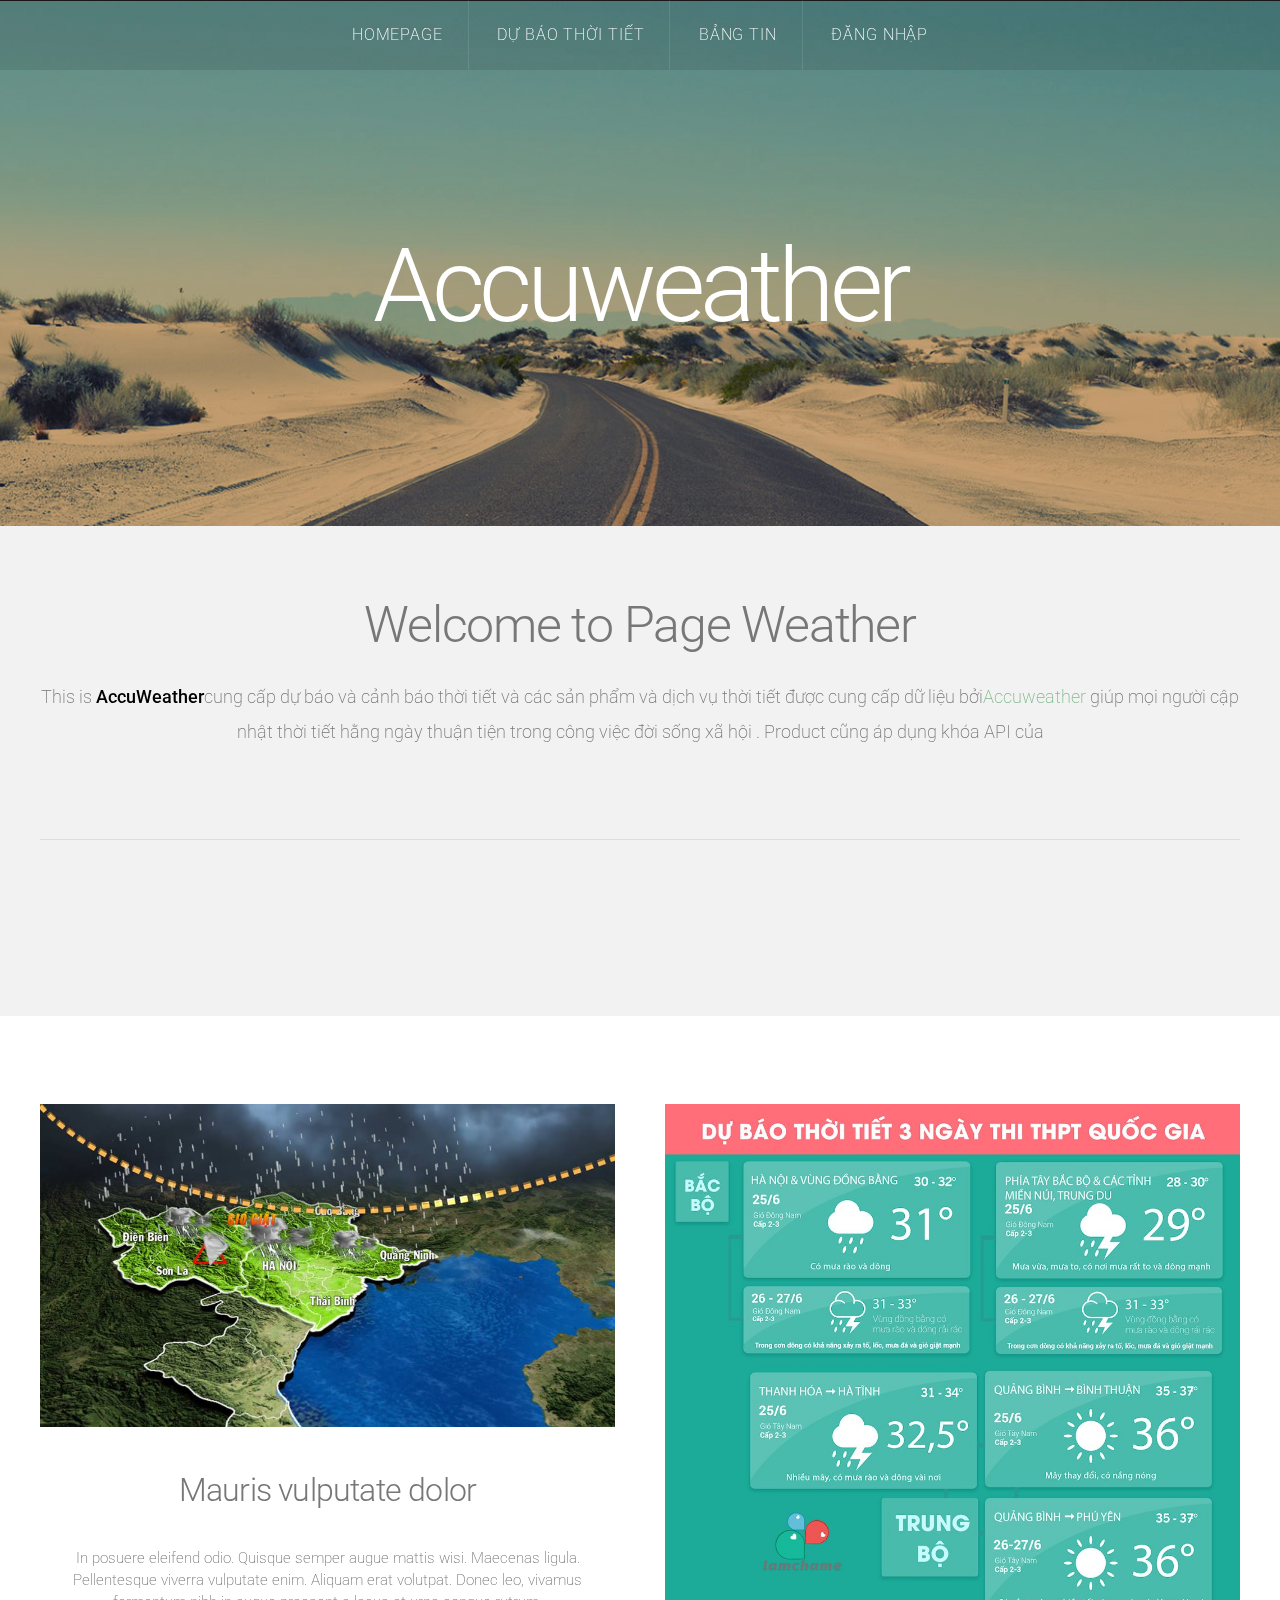
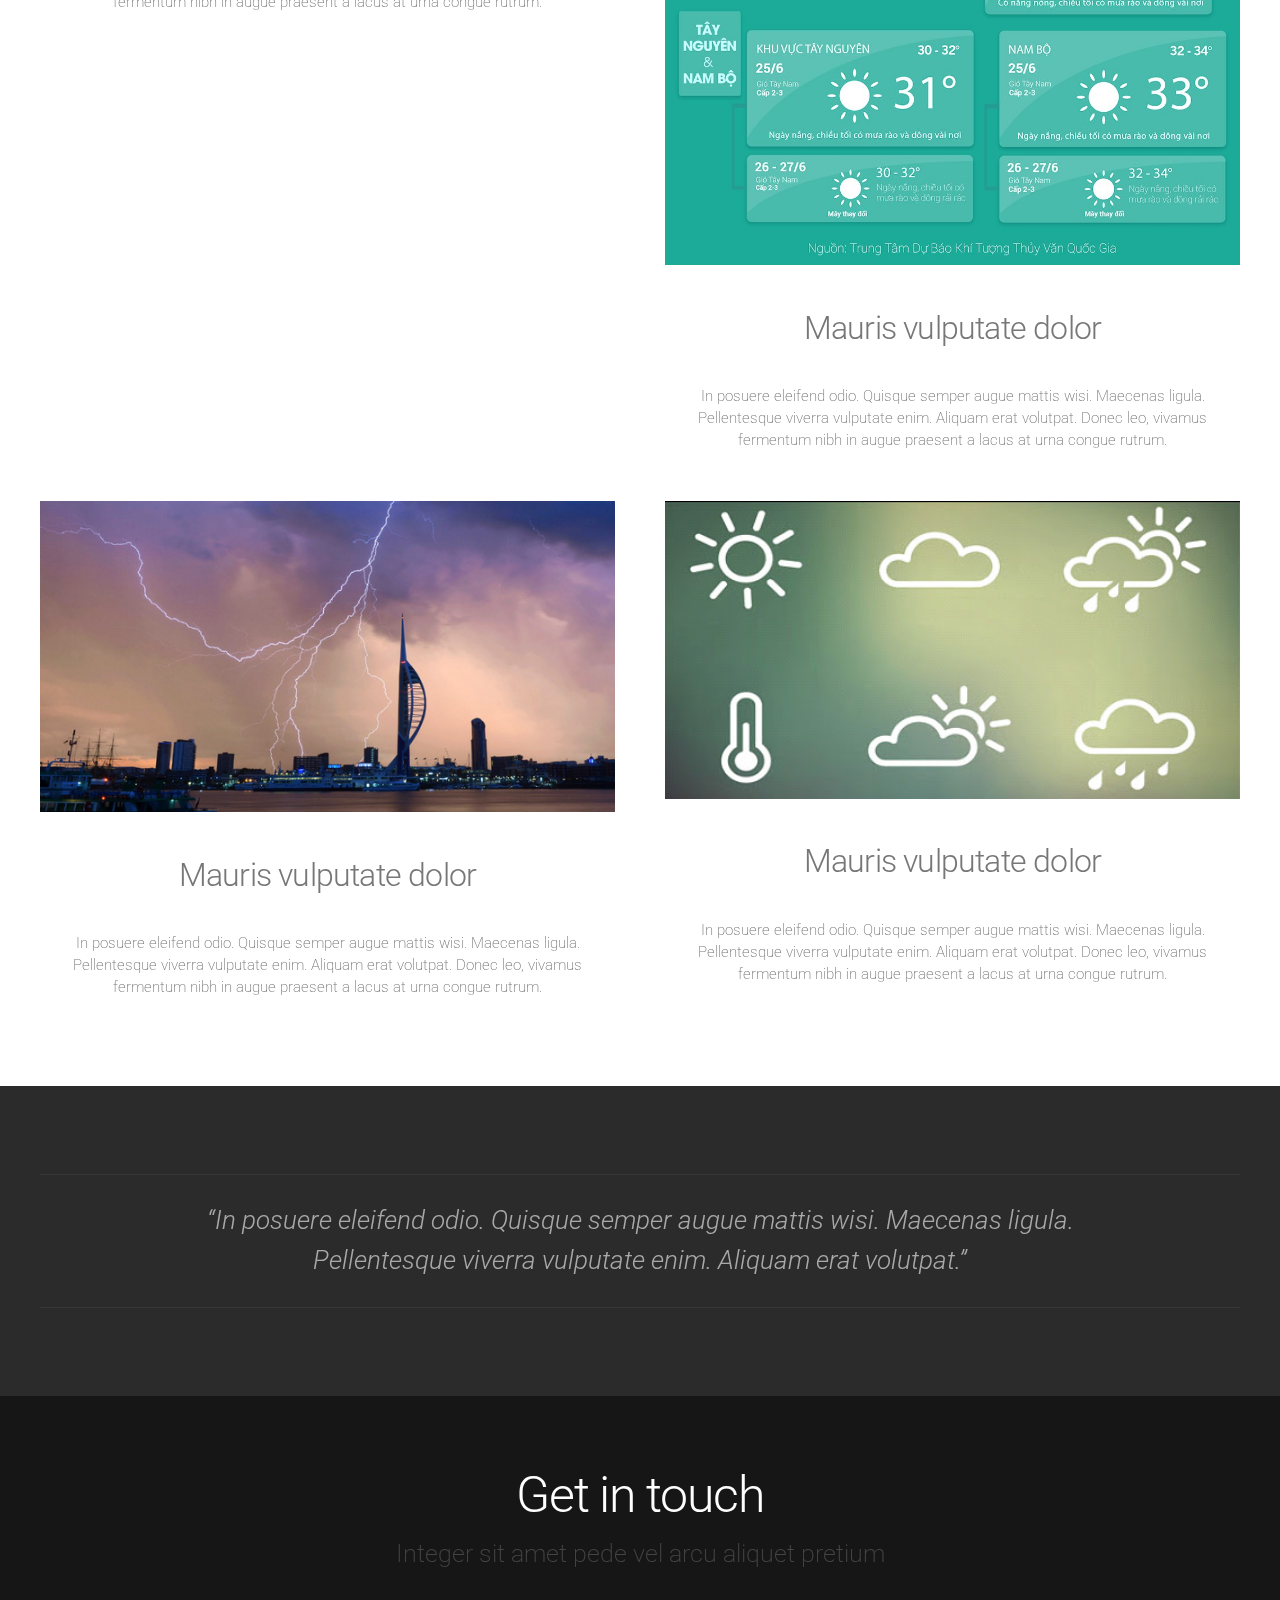
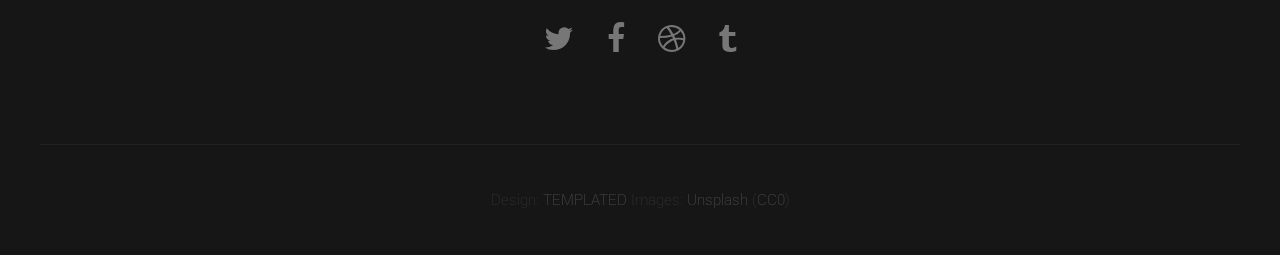
==== commit 5bc9845e: "first" ====
--- a/index.html
+++ b/index.html
@@ -5,153 +5,146 @@
     Released for free under the Creative Commons Attribution 3.0 license (templated.co/license)
 -->
 <html>
-	<head>
-		<title>Linear by TEMPLATED</title>
-		<meta http-equiv="content-type" content="text/html; charset=utf-8" />
-		<meta name="description" content="" />
-		<meta name="keywords" content="" />
-		<link href='http://fonts.googleapis.com/css?family=Roboto:400,100,300,700,500,900' rel='stylesheet' type='text/css'>
-		<script src="http://ajax.googleapis.com/ajax/libs/jquery/1.11.0/jquery.min.js"></script>
-		<script src="js/skel.min.js"></script>
-		<script src="js/skel-panels.min.js"></script>
-		<script src="js/init.js"></script>
-		<noscript>
-			<link rel="stylesheet" href="css/skel-noscript.css" />
-			<link rel="stylesheet" href="css/style.css" />
-			<link rel="stylesheet" href="css/style-desktop.css" />
-		</noscript>
-	</head>
-	<body class="homepage">
+
+<head>
+	<title>Linear by TEMPLATED</title>
+	<meta http-equiv="content-type" content="text/html; charset=utf-8" />
+	<meta name="description" content="" />
+	<meta name="keywords" content="" />
+	<link href='http://fonts.googleapis.com/css?family=Roboto:400,100,300,700,500,900' rel='stylesheet' type='text/css'>
+	<script src="http://ajax.googleapis.com/ajax/libs/jquery/1.11.0/jquery.min.js"></script>
+	<script src="js/skel.min.js"></script>
+	<link href='https://fonts.googleapis.com/css?family=Bebas Neue' rel='stylesheet'>
+	<script src="js/skel-panels.min.js"></script>
+	<script src="js/init.js"></script>
+</head>
+
+<body class="homepage">
 
 	<!-- Header -->
-		<div id="header">
-			<div id="nav-wrapper"> 
-				<!-- Nav -->
-				<nav id="nav">
-					<ul>
-						<li class="active"><a href="index.html">Homepage</a></li>
-						<li><a href="NietDoHienTai.html">Dự Báo Thời Tiết</a></li>
-						<li><a href="Map.html">Dự Báo Thời Tiết Qua Map</a></li>
-						<li><a href="left-sidebar.html">Thêm Địa Chỉ</a></li>
-						<li><a href="no-sidebar.html">Đăng Nhập</a></li>
-					</ul>
-				</nav>
-			</div>
-			<div class="container"> 
-				
-				<!-- Logo -->
-				<div id="logo">
-					<h1><a href="#">Accuweather</a></h1>
-					<span class="tag">In My Life</span>
-				</div>
+	<div id="header">
+		<div id="nav-wrapper">
+			<!-- Nav -->
+			<nav id="nav">
+				<ul>
+					<li class="active"><a href="index.html">Homepage</a></li>
+					<li><a href="NhietDoHienTai.html">Dự Báo Thời Tiết</a></li>
+					<li><a href="BanTin.html">Bảng Tin</a></li>
+					<li><a href="DangNhap.html">Đăng Nhập</a></li>
+				</ul>
+			</nav>
+		</div>
+		<div class="container">
+
+			<!-- Logo -->
+			<div id="logo">
+				<h1><a href="#">Accuweather</a></h1>
 			</div>
 		</div>
+	</div>
 
 	<!-- Featured -->
-		<div id="featured">
-			<div class="container">
-				<header>
-					<h2>Welcome to Page Weather</h2>
-				</header>
-				<p>This is <strong>AccuWeather</strong>cung cấp dự báo và cảnh báo thời tiết và các sản phẩm và dịch vụ thời tiết được cung cấp dữ liệu bởi<a href="https://www.accuweather.com/" target="_blank">Accuweather</a> giúp mọi người cập nhật thời tiết hằng ngày thuận tiện trong công việc đời sống xã hội . Product cũng áp dụng khóa API của <a href="https://openweathermap.org/" target="_blank"></p>
-				<hr />
-				<div class="row">
-					<section class="4u">
-						<span class="pennant"><span class="fa fa-tumblr"></span></span>
-						<h3>Dự Báo Thời Tiết</h3>
-						<p>Cung Cấp Thông Tin Thời Tiết Từng Khu Vực Tìm Kiếm Theo Địa Chỉ</p>
-						<a href="#" class="button button-style1">To Page</a>
-					</section>
-					<section class="4u">
-						<span class="pennant"><span class="fa fa-globe"></span></span>
-						<h3>Dự Báo Thời Tiết Qua Map Bản Đồ Thế Giới</h3>
-						<p>Khóa API Giúp Tìm Kiếm Thời Tiết Khu Vực Trên Bản Đồ Thế Giới</p>
-						<a href="#" class="button button-style1">To Page</a>
-					</section>
-					<section class="4u">
-						<span class="pennant"><span class="fa fa-lock"></span></span>
-						<h3>Thêm Địa Chỉ Ưu Thích</h3>
-						<p>Thêm Địa Chỉ Mà User Muốn Theo Dõi Thường Xuyên</p>
-						<a href="#" class="button button-style1">To Page</a>
-					</section>
-				</div>
+	<div id="featured">
+		<div class="container">
+			<header>
+				<h2>Welcome to Page Weather</h2>
+			</header>
+			<p>This is <strong>AccuWeather</strong>cung cấp dự báo và cảnh báo thời tiết và các sản phẩm và dịch vụ thời
+				tiết được cung cấp dữ liệu bởi<a href="https://www.accuweather.com/" target="_blank">Accuweather</a>
+				giúp mọi người cập nhật thời tiết hằng ngày thuận tiện trong công việc đời sống xã hội . Product cũng áp
+				dụng khóa API của <a href="https://openweathermap.org/" target="_blank"></p>
+			<hr />
+			<div class="row">
+
 			</div>
 		</div>
+	</div>
+	<div></div>
+	<!-- Main -->
+	<div id="main">
+		<div id="content" class="container">
 
-	<!-- Main -->
-		<div id="main">
-			<div id="content" class="container">
+			<div class="row">
+				<section class="6u">
+					<a href="#" class="image full"><img src="images/6266_thoi_tiet.jpg" alt=""></a>
+					<header>
+						<h2>Mauris vulputate dolor</h2>
+					</header>
+					<p>In posuere eleifend odio. Quisque semper augue mattis wisi. Maecenas ligula. Pellentesque viverra
+						vulputate enim. Aliquam erat volutpat. Donec leo, vivamus fermentum nibh in augue praesent a
+						lacus at urna congue rutrum.</p>
+				</section>
+				<section class="6u">
+					<a href="#" class="image full"><img src="images/file-design-01(1).png" alt=""></a>
+					<header>
+						<h2>Mauris vulputate dolor</h2>
+					</header>
+					<p>In posuere eleifend odio. Quisque semper augue mattis wisi. Maecenas ligula. Pellentesque viverra
+						vulputate enim. Aliquam erat volutpat. Donec leo, vivamus fermentum nibh in augue praesent a
+						lacus at urna congue rutrum.</p>
+				</section>
+			</div>
 
-				<div class="row">
-					<section class="6u">
-						<a href="#" class="image full"><img src="images/6266_thoi_tiet.jpg" alt=""></a>
-						<header>
-							<h2>Mauris vulputate dolor</h2>
-						</header>
-						<p>In posuere eleifend odio. Quisque semper augue mattis wisi. Maecenas ligula. Pellentesque viverra vulputate enim. Aliquam erat volutpat. Donec leo, vivamus fermentum nibh in augue praesent a lacus at urna congue rutrum.</p>
-					</section>				
-					<section class="6u">
-						<a href="#" class="image full"><img src="images/file-design-01(1).png" alt=""></a>
-						<header>
-							<h2>Mauris vulputate dolor</h2>
-						</header>
-						<p>In posuere eleifend odio. Quisque semper augue mattis wisi. Maecenas ligula. Pellentesque viverra vulputate enim. Aliquam erat volutpat. Donec leo, vivamus fermentum nibh in augue praesent a lacus at urna congue rutrum.</p>
-					</section>				
-				</div>
+			<div class="row">
+				<section class="6u">
+					<a href="#" class="image full"><img src="images/set-1504670239339.jpg" alt=""></a>
+					<header>
+						<h2>Mauris vulputate dolor</h2>
+					</header>
+					<p>In posuere eleifend odio. Quisque semper augue mattis wisi. Maecenas ligula. Pellentesque viverra
+						vulputate enim. Aliquam erat volutpat. Donec leo, vivamus fermentum nibh in augue praesent a
+						lacus at urna congue rutrum.</p>
+				</section>
+				<section class="6u">
+					<a href="#" class="image full"><img src="images/unnamed.jpg" alt=""></a>
+					<header>
+						<h2>Mauris vulputate dolor</h2>
+					</header>
+					<p>In posuere eleifend odio. Quisque semper augue mattis wisi. Maecenas ligula. Pellentesque viverra
+						vulputate enim. Aliquam erat volutpat. Donec leo, vivamus fermentum nibh in augue praesent a
+						lacus at urna congue rutrum.</p>
+				</section>
+			</div>
 
-				<div class="row">
-					<section class="6u">
-						<a href="#" class="image full"><img src="images/set-1504670239339.jpg" alt=""></a>
-						<header>
-							<h2>Mauris vulputate dolor</h2>
-						</header>
-						<p>In posuere eleifend odio. Quisque semper augue mattis wisi. Maecenas ligula. Pellentesque viverra vulputate enim. Aliquam erat volutpat. Donec leo, vivamus fermentum nibh in augue praesent a lacus at urna congue rutrum.</p>
-					</section>				
-					<section class="6u">
-						<a href="#" class="image full"><img src="images/unnamed.jpg" alt=""></a>
-						<header>
-							<h2>Mauris vulputate dolor</h2>
-						</header>
-						<p>In posuere eleifend odio. Quisque semper augue mattis wisi. Maecenas ligula. Pellentesque viverra vulputate enim. Aliquam erat volutpat. Donec leo, vivamus fermentum nibh in augue praesent a lacus at urna congue rutrum.</p>
-					</section>				
-				</div>
-			
-			</div>
 		</div>
+	</div>
 
 	<!-- Tweet -->
-		<div id="tweet">
-			<div class="container">
-				<section>
-					<blockquote>&ldquo;In posuere eleifend odio. Quisque semper augue mattis wisi. Maecenas ligula. Pellentesque viverra vulputate enim. Aliquam erat volutpat.&rdquo;</blockquote>
-				</section>
-			</div>
+	<div id="tweet">
+		<div class="container">
+			<section>
+				<blockquote>&ldquo;In posuere eleifend odio. Quisque semper augue mattis wisi. Maecenas ligula.
+					Pellentesque viverra vulputate enim. Aliquam erat volutpat.&rdquo;</blockquote>
+			</section>
 		</div>
+	</div>
 
 	<!-- Footer -->
-		<div id="footer">
-			<div class="container">
-				<section>
-					<header>
-						<h2>Get in touch</h2>
-						<span class="byline">Integer sit amet pede vel arcu aliquet pretium</span>
-					</header>
-					<ul class="contact">
-						<li><a href="#" class="fa fa-twitter"><span>Twitter</span></a></li>
-						<li class="active"><a href="#" class="fa fa-facebook"><span>Facebook</span></a></li>
-						<li><a href="#" class="fa fa-dribbble"><span>Pinterest</span></a></li>
-						<li><a href="#" class="fa fa-tumblr"><span>Google+</span></a></li>
-					</ul>
-				</section>
-			</div>
+	<div id="footer">
+		<div class="container">
+			<section>
+				<header>
+					<h2>Get in touch</h2>
+					<span class="byline">Integer sit amet pede vel arcu aliquet pretium</span>
+				</header>
+				<ul class="contact">
+					<li><a href="#" class="fa fa-twitter"><span>Twitter</span></a></li>
+					<li class="active"><a href="#" class="fa fa-facebook"><span>Facebook</span></a></li>
+					<li><a href="#" class="fa fa-dribbble"><span>Pinterest</span></a></li>
+					<li><a href="#" class="fa fa-tumblr"><span>Google+</span></a></li>
+				</ul>
+			</section>
 		</div>
+	</div>
 
 	<!-- Copyright -->
-		<div id="copyright">
-			<div class="container">
-				Design: <a href="http://templated.co">TEMPLATED</a> Images: <a href="http://unsplash.com">Unsplash</a> (<a href="http://unsplash.com/cc0">CC0</a>)
-			</div>
+	<div id="copyright">
+		<div class="container">
+			Design: <a href="http://templated.co">TEMPLATED</a> Images: <a href="http://unsplash.com">Unsplash</a> (<a
+				href="http://unsplash.com/cc0">CC0</a>)
 		</div>
+	</div>
 
-	</body>
+</body>
+
 </html>